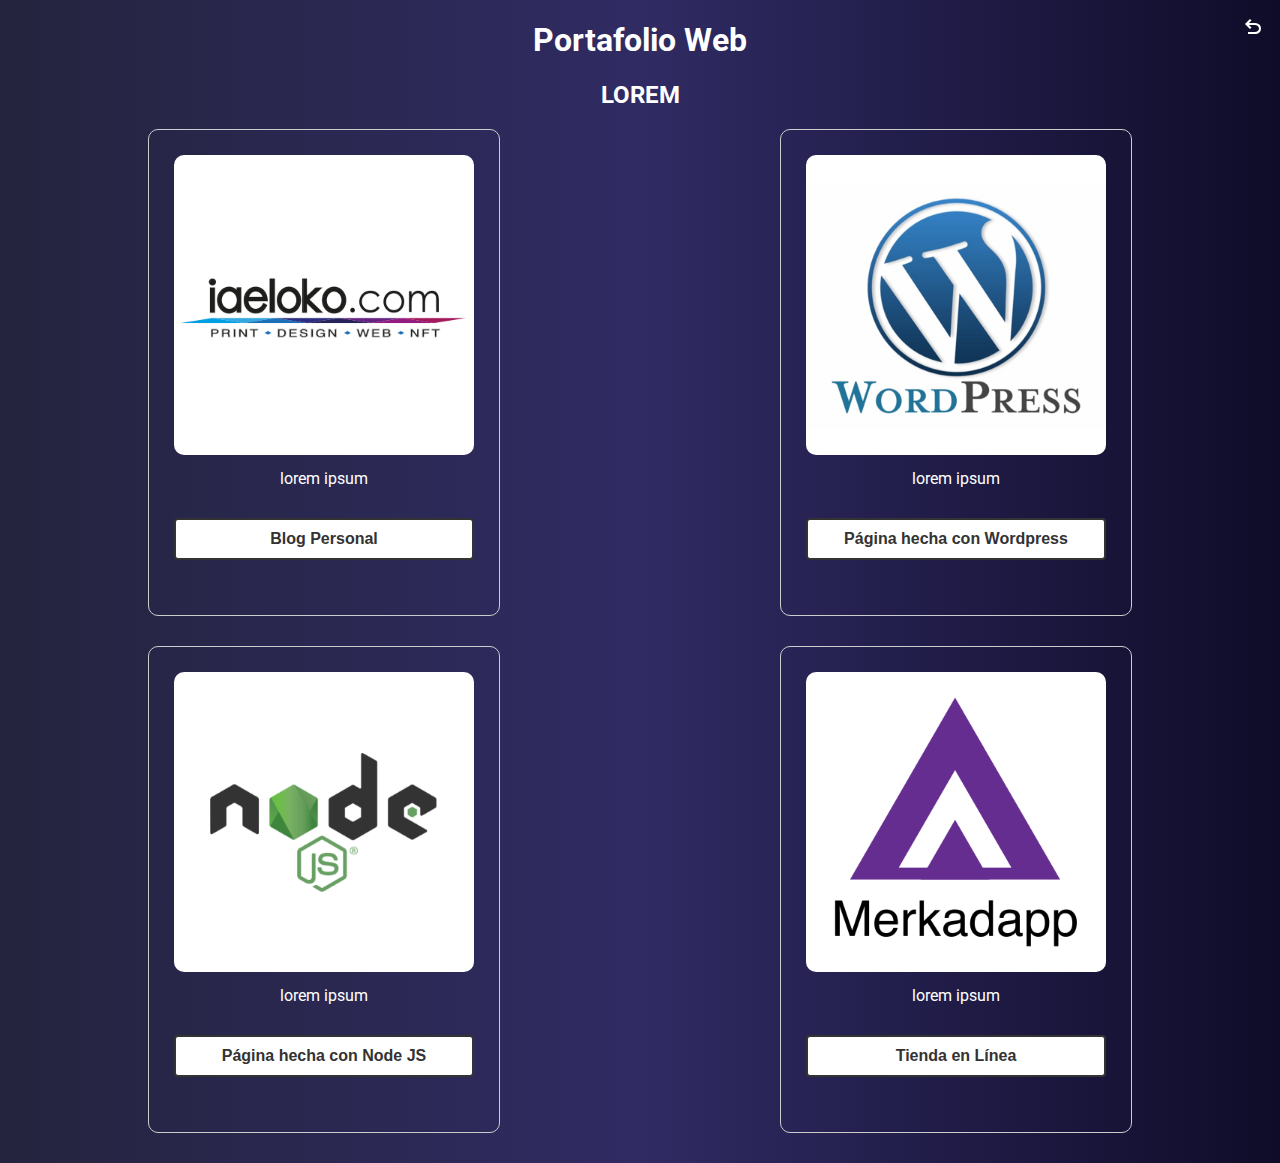
==== public/portafolio.html @ e7343785 "cv v2.0" ====
<!DOCTYPE html>
<html lang="en">
<head>
    <meta charset="UTF-8">
    <meta name="viewport" content="width=device-width, initial-scale=1.0">
    <title>Yael Villarreal</title>
    <link rel="stylesheet" href="../css/portafolio.css">
    <link rel="preconnect" href="https://fonts.googleapis.com">
    <link rel="preconnect" href="https://fonts.gstatic.com" crossorigin>
    <link href="https://fonts.googleapis.com/css2?family=Roboto&display=swap" rel="stylesheet">
    <link rel="stylesheet" href="https://fonts.googleapis.com/css2?family=Material+Symbols+Outlined:opsz,wght,FILL,GRAD@20..48,100..700,0..1,-50..200" />
</head>
<body>

    
    <h1>Portafolio Web</h1>

    <h2>LOREM</h2>

    <div class="contenedor-web">
        <div class="web">
            <img src="../assets/iaeloko.webp" alt="">
            <p>lorem ipsum</p>
            <a href="https://www.iaeloko.com" target="_blank"><button>Blog Personal</button></a>
        </div>

        <div class="web">
            <img src="../assets/wp.webp" alt="">
            <p>lorem ipsum</p>
            <a href="https://www.adarasalonmx.com" target="_blank"><button>Página hecha con Wordpress</button></a>
        </div>
    </div>

    <div class="contenedor-web">
        <div class="web">
            <img src="../assets/node.webp" alt="">
            <p>lorem ipsum</p>
            <a href="https://recetappworld.netlify.app" target="_blank"><button>Página hecha con Node JS</button></a>
        </div>

        <div class="web">
            <img src="../assets/merkadapp.webp" alt="">
            <p>lorem ipsum</p>
            <a href="https://www.merkadapp.com" target="_blank"><button>Tienda en Línea</button></a>
        </div>
    </div>

    <a href="../index.html"><span id="closeBtn" class="material-symbols-outlined">
        undo
    </span></a>

</body>


<script src="../main.js"></script>
</html>
---- css/portafolio.css ----
html {
  
    height: 100%;
    
    font-family: 'Roboto', sans-serif;
    background: #0f0c29;  
    background: -webkit-linear-gradient(to right, #24243e, #302b63, #0f0c29);  
    background: linear-gradient(to right, #24243e, #302b63, #0f0c29);
    color: #ffffff;
    
    
   
  }
  
 h1{
  text-align: center;
 }
  
 h2{
  text-align: center;
 }
  p{
    
    margin-bottom: 20px;
  }
  
  
  .material-symbols-outlined:hover {
    cursor: pointer;
  }
  
  .material-symbols-outlined {
    color: #ffffff;
  
    position: fixed;
    top: 15px;
    right: 15px;
  }

  img{
    max-width: 300px;
  }

  button {
    
    padding: 10px 20px;
    background-color: #fff;
    color: #333;
    border: 2px solid #333;
    border-radius: 4px;
    font-size: 16px;
    font-weight: 600;
    text-decoration: none;
    transition: background-color 0.3s, color 0.3s;
    cursor: pointer;
    margin-bottom: 30px;
    width: 300px;
    text-align: center;
    
  }
  
  
  button:hover {
    background-color: #000000;
    color: #fff;
  }

.contenedor-web{
  display: grid;
  grid-template-columns: 1fr 1fr;
  
 
}

.web {
  text-align: center;
  border: 1px solid #ccc;
  padding: 25px;
  border-radius: 10px;
  max-width: 300px;
  margin: 0 auto; /* Centrar horizontalmente */
  margin-bottom: 30px;
 
}

.web:hover {
  border-color: #ffffff; /* Cambia el color del borde en el hover */
  box-shadow: 0 0 5px rgba(255, 255, 255, 0.9); /* Agrega una sombra al elemento en el hover */
  background-color: #ffffff25;
}

.web img {
  max-width: 100%;
  height: auto;
  border-radius: 10px;
}

.web p {
  margin-top: 10px;
}

.web button {
  margin-top: 10px;
}

@media (max-width: 768px) {

  .contenedor-web{
    display: grid;
    grid-template-columns: 1fr; /* Crea dos columnas de igual tamaño */
   
  }



}
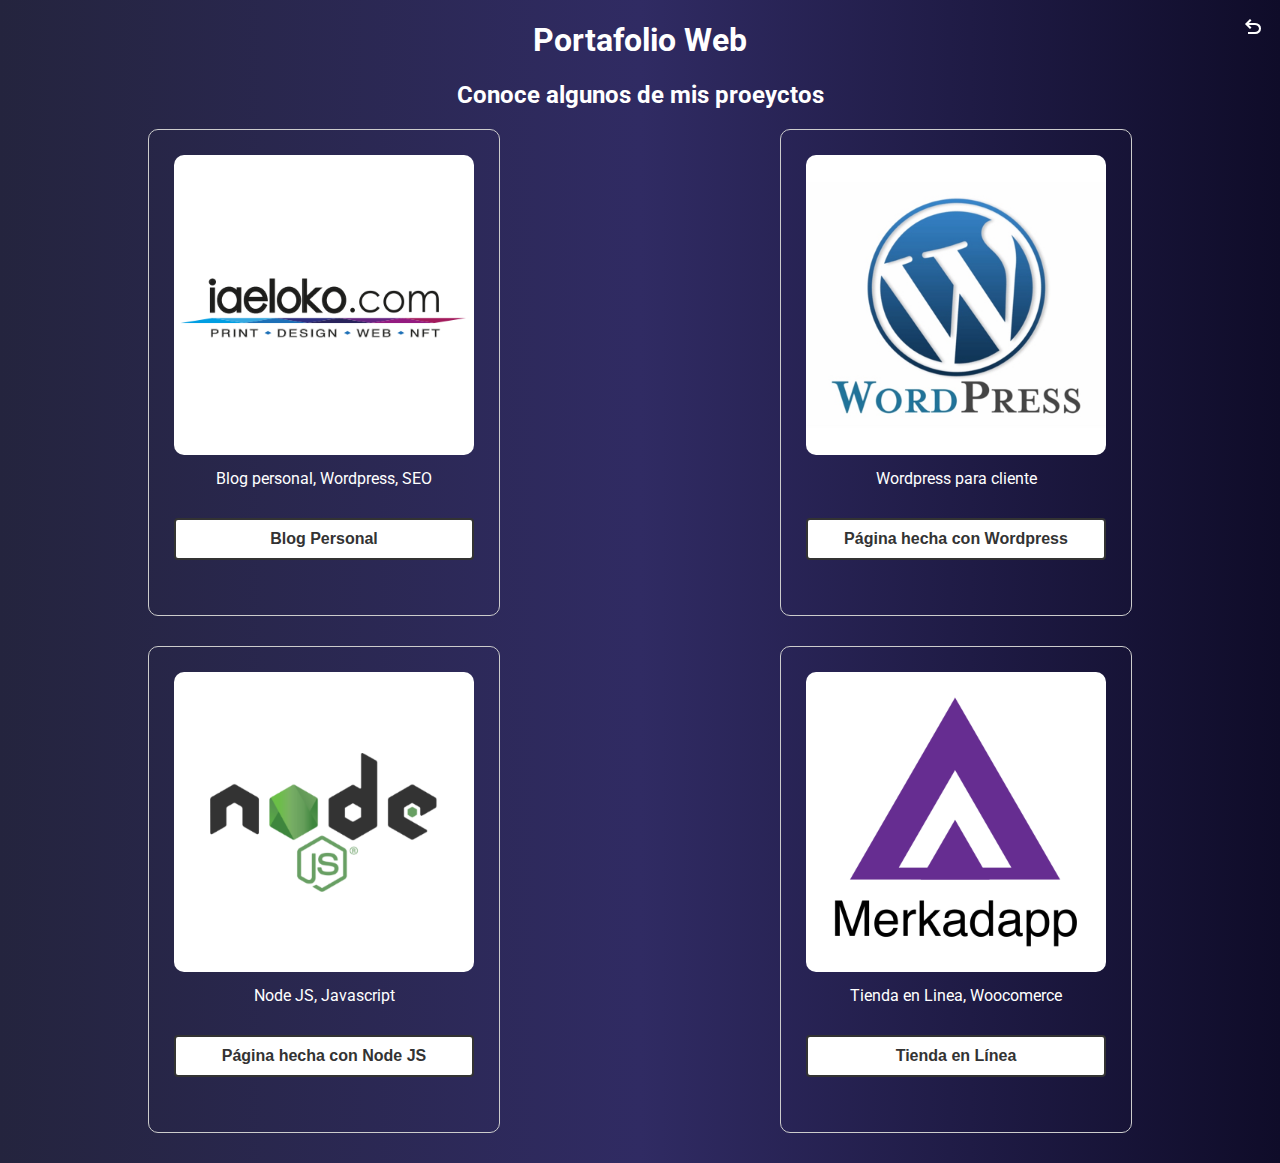
==== commit a69e94cc: "portafolio texto" ====
--- a/public/portafolio.html
+++ b/public/portafolio.html
@@ -15,18 +15,18 @@
     
     <h1>Portafolio Web</h1>
 
-    <h2>LOREM</h2>
+    <h2>Conoce algunos de mis proeyctos</h2>
 
     <div class="contenedor-web">
         <div class="web">
             <img src="../assets/iaeloko.webp" alt="">
-            <p>lorem ipsum</p>
+            <p>Blog personal, Wordpress, SEO </p>
             <a href="https://www.iaeloko.com" target="_blank"><button>Blog Personal</button></a>
         </div>
 
         <div class="web">
             <img src="../assets/wp.webp" alt="">
-            <p>lorem ipsum</p>
+            <p>Wordpress para cliente</p>
             <a href="https://www.adarasalonmx.com" target="_blank"><button>Página hecha con Wordpress</button></a>
         </div>
     </div>
@@ -34,13 +34,13 @@
     <div class="contenedor-web">
         <div class="web">
             <img src="../assets/node.webp" alt="">
-            <p>lorem ipsum</p>
+            <p>Node JS, Javascript</p>
             <a href="https://recetappworld.netlify.app" target="_blank"><button>Página hecha con Node JS</button></a>
         </div>
 
         <div class="web">
             <img src="../assets/merkadapp.webp" alt="">
-            <p>lorem ipsum</p>
+            <p>Tienda en Linea, Woocomerce</p>
             <a href="https://www.merkadapp.com" target="_blank"><button>Tienda en Línea</button></a>
         </div>
     </div>
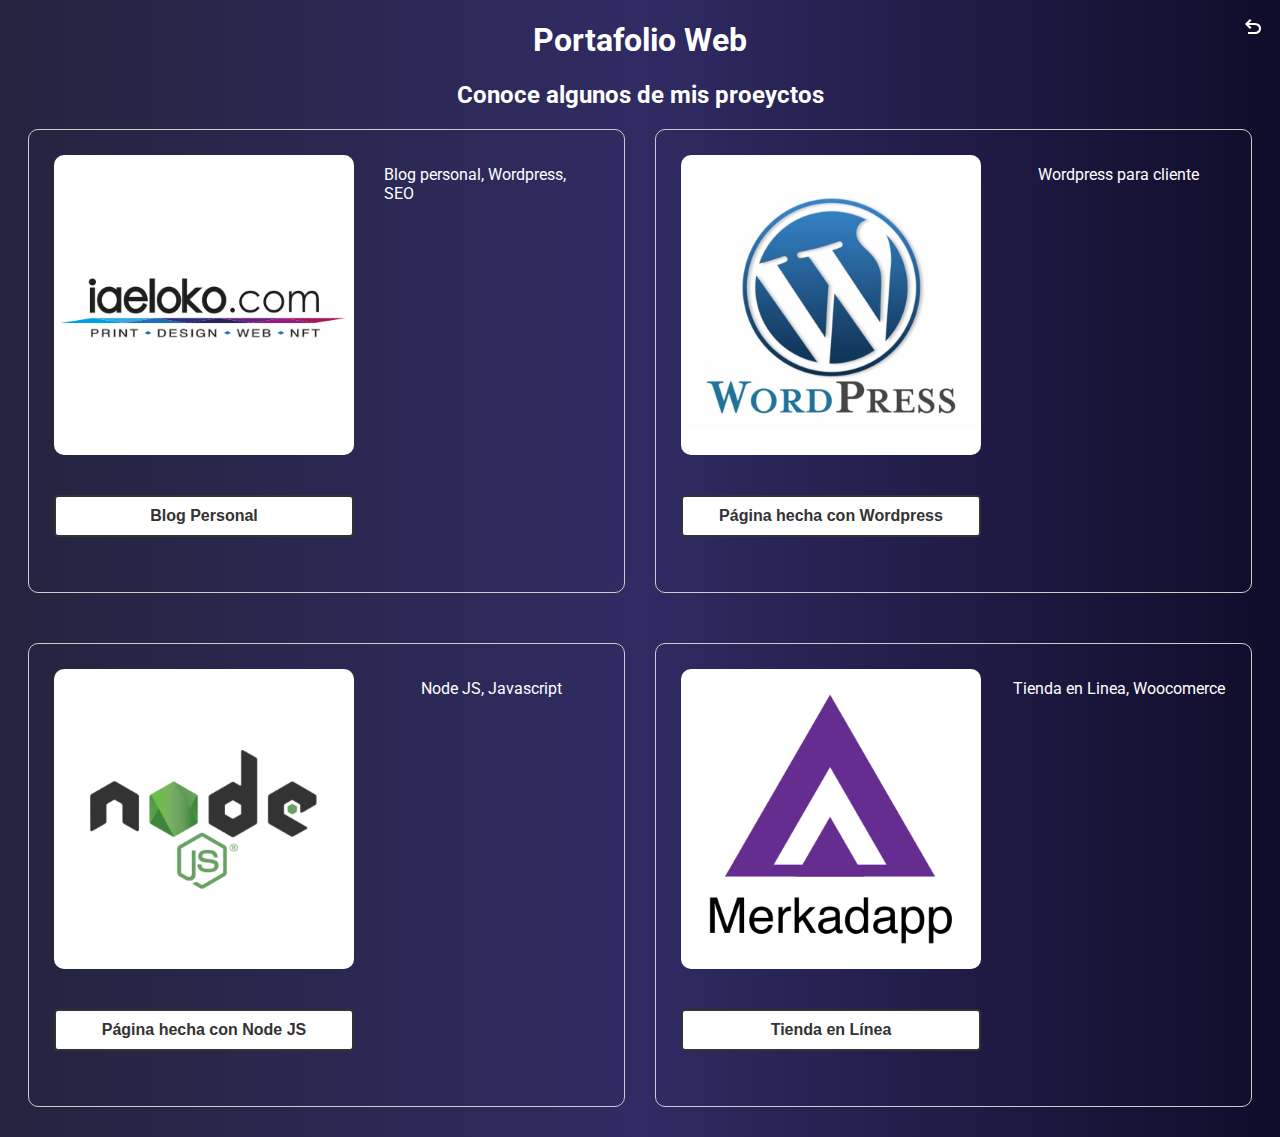
==== commit df966585: "nuevo" ====
--- a/public/portafolio.html
+++ b/public/portafolio.html
@@ -12,7 +12,7 @@
 </head>
 <body>
 
-    
+    <section class="Portafolio">
     <h1>Portafolio Web</h1>
 
     <h2>Conoce algunos de mis proeyctos</h2>
@@ -49,8 +49,11 @@
         undo
     </span></a>
 
+</section>
+
 </body>
 
 
 <script src="../main.js"></script>
-</html>+</html>
+
--- a/css/portafolio.css
+++ b/css/portafolio.css
@@ -68,16 +68,20 @@
 .contenedor-web{
   display: grid;
   grid-template-columns: 1fr 1fr;
+  gap: 30px;
+  margin: 20px;
   
  
 }
 
 .web {
-  text-align: center;
+  display: grid;
+  grid-template-columns: 1fr 1fr;
+  gap: 30px;
   border: 1px solid #ccc;
   padding: 25px;
   border-radius: 10px;
-  max-width: 300px;
+ 
   margin: 0 auto; /* Centrar horizontalmente */
   margin-bottom: 30px;
  
@@ -97,10 +101,13 @@
 
 .web p {
   margin-top: 10px;
+  display: flex;
+  justify-self: center;
 }
 
 .web button {
   margin-top: 10px;
+  
 }
 
 @media (max-width: 768px) {
